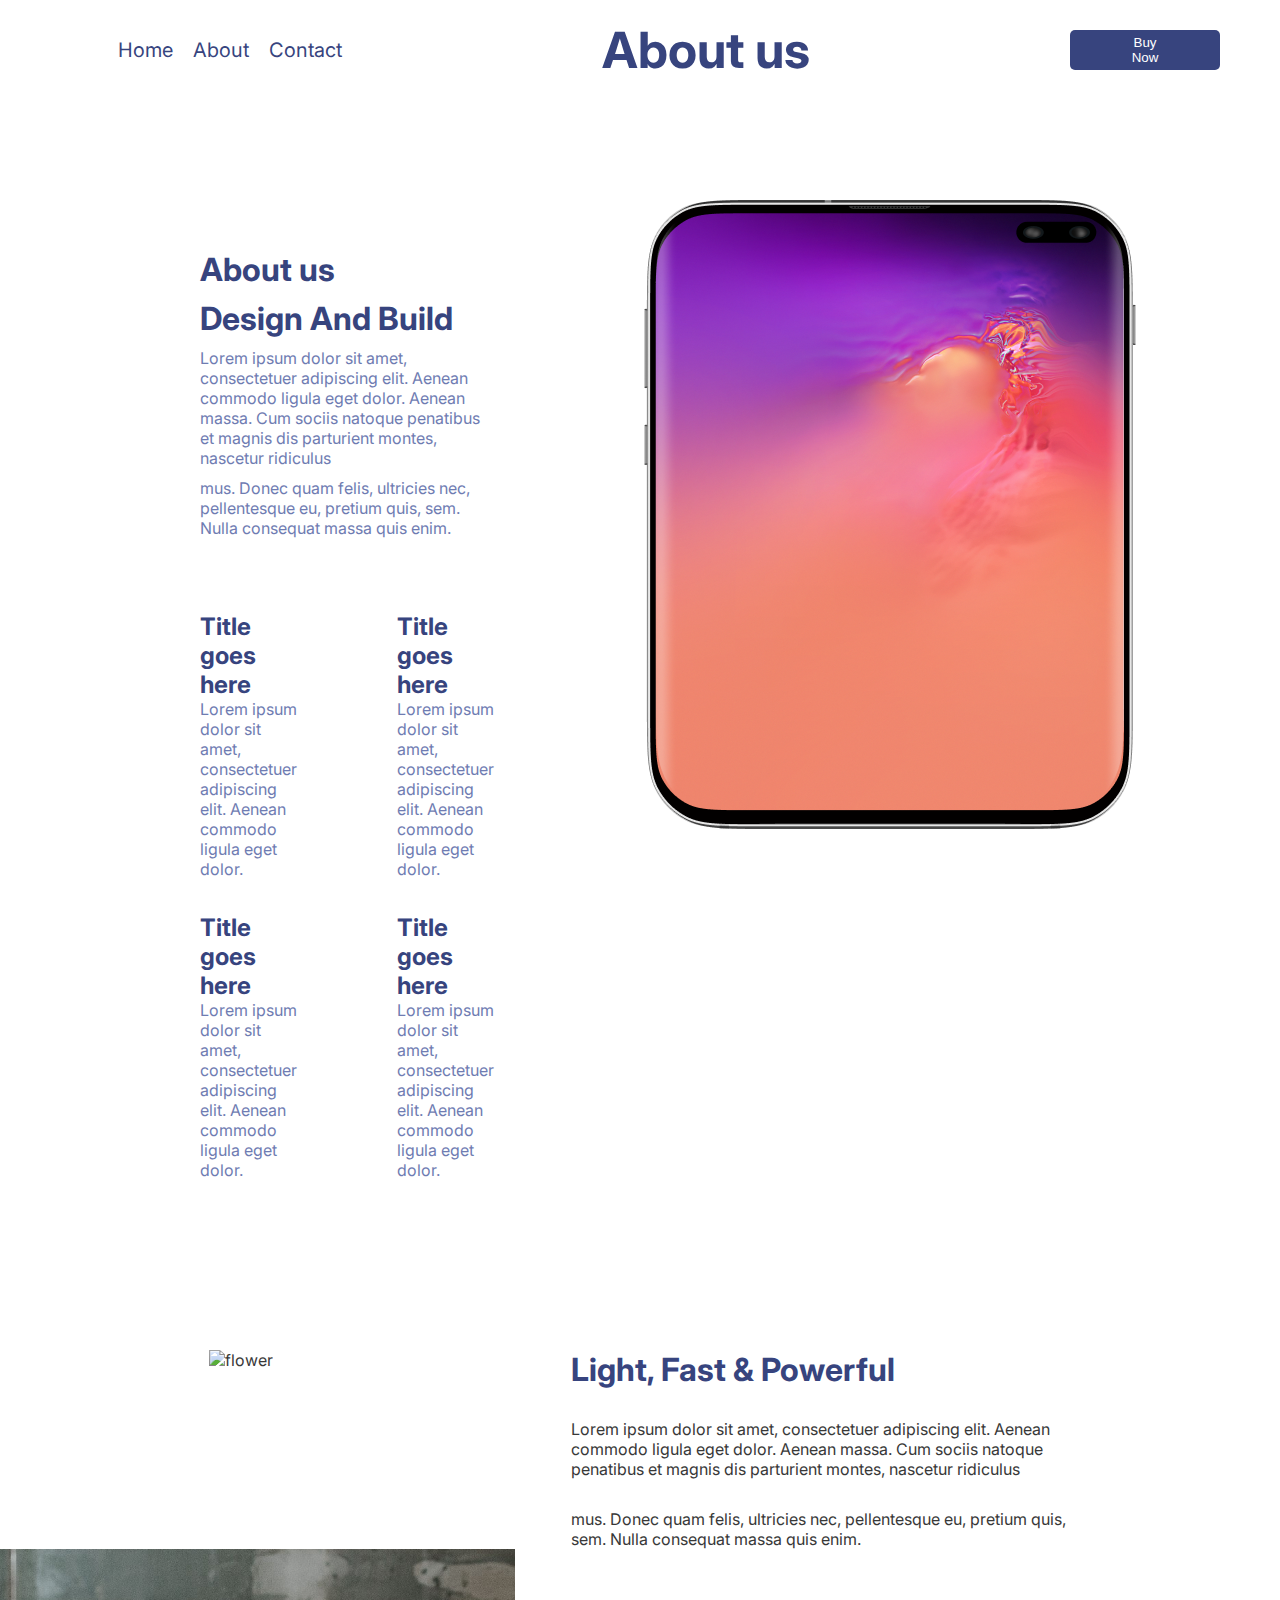
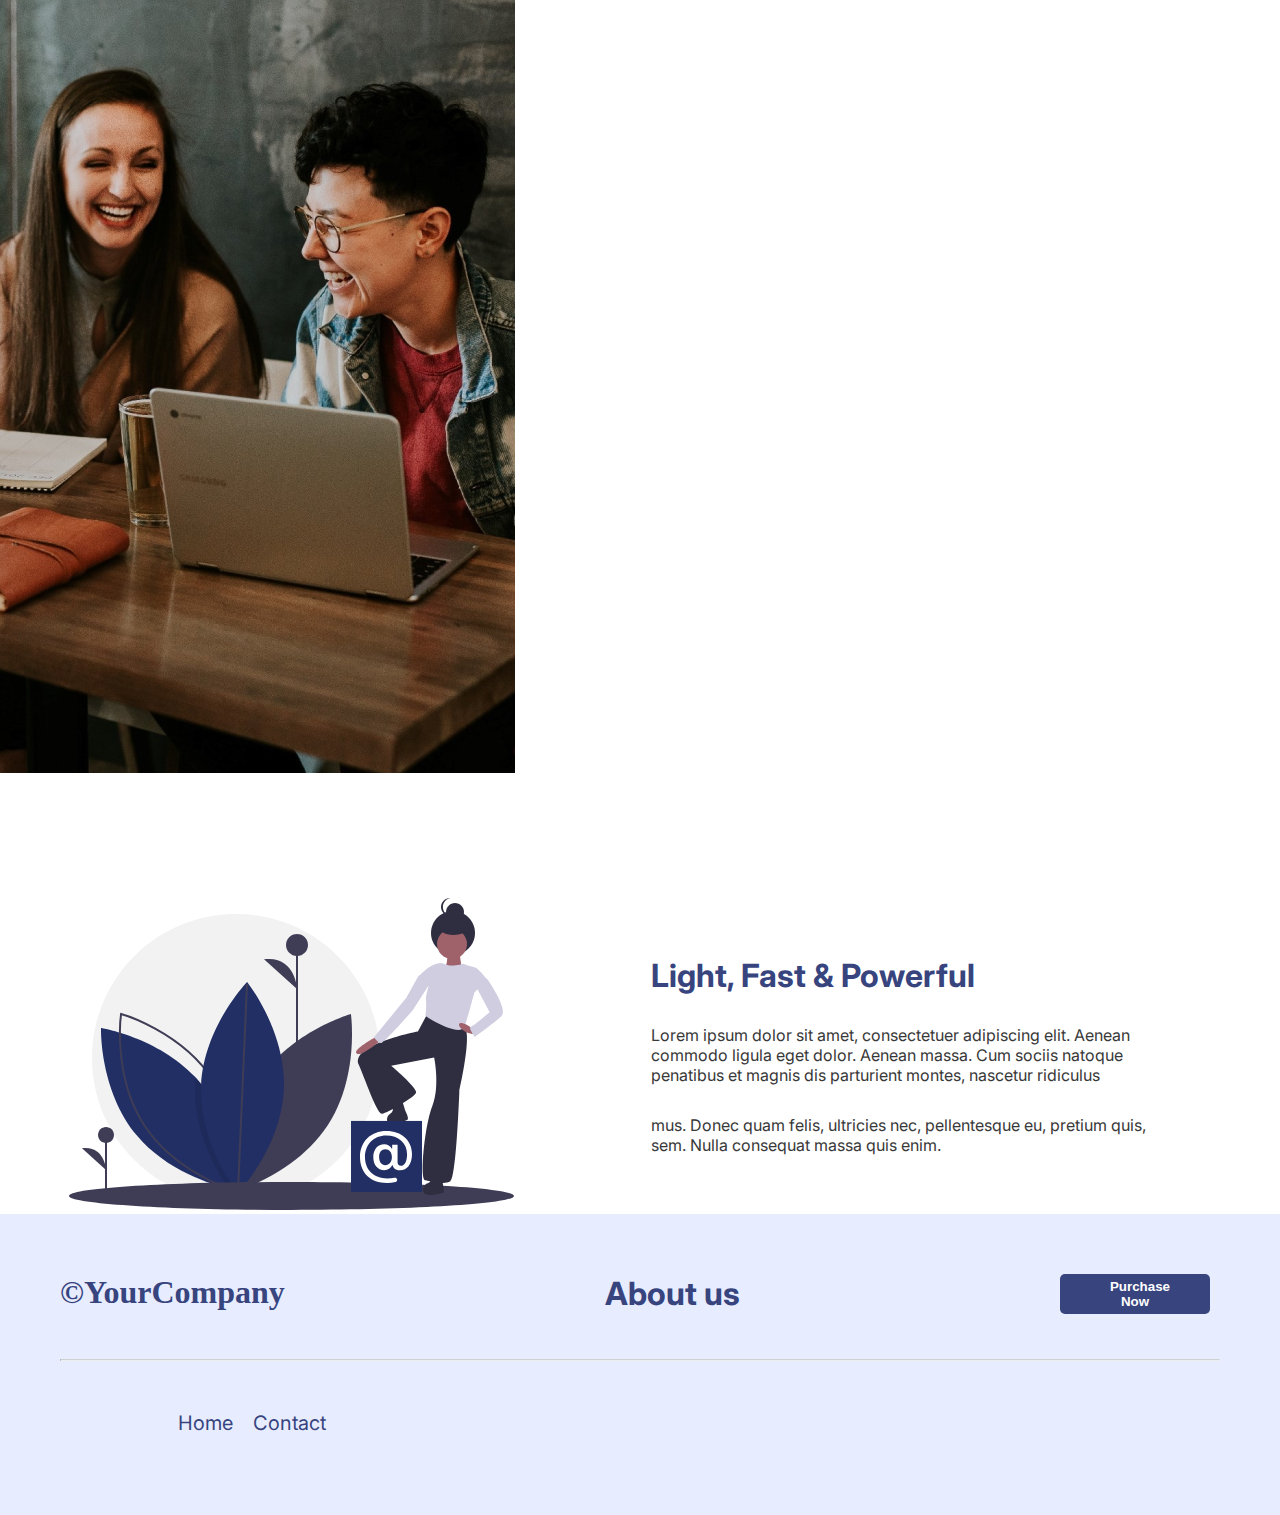
==== about.html @ 24881072 "edit" ====
<!DOCTYPE html>
<html>
  <head>
    <meta charset="utf-8" />
    <meta name="viewport" content="width=device-width, initial-scale=1.0" />
    <title>EchoTch Solutions</title>

    <link rel="stylesheet" href="style.css" />
    <link rel="preconnect" href="https://fonts.googleapis.com" />
    <link rel="preconnect" href="https://fonts.gstatic.com" crossorigin />
    <link
      href="https://fonts.googleapis.com/css2?family=Inter:ital,opsz,wght@0,14..32,100..900;1,14..32,100..900&display=swap"
      rel="stylesheet"
    />
    <link rel="preconnect" href="https://fonts.googleapis.com" />
    <link rel="preconnect" href="https://fonts.gstatic.com" crossorigin />
    <link
      href="https://fonts.googleapis.com/css2?family=Tinos:ital,wght@0,400;0,700;1,400;1,700&display=swap"
      rel="stylesheet"
    />
  </head>
  <body>
    <nav type="navigation">
      <ul class="list">
        <li class="nav">
          <div class="sections">
            <a href="index.html">Home</a>
            <a href="about.html">About</a>
            <a href="contact.html">Contact</a>
          </div>

          <h1 class="landing">About us</h1>
          <a href="products.html">
            <button class="buy">Buy Now</button>
          </a>
        </li>
      </ul>
    </nav>
    <section class="about-us-main">
      <div><img src="images/Samsung.png" alt="" /></div>
      <div class="about-us-main-text">
        <div class="about-us-subtext">
          <h1>About us</h1>
          <h1>Design And Build</h1>
          <p>
            Lorem ipsum dolor sit amet, consectetuer adipiscing elit. Aenean
            commodo ligula eget dolor. Aenean massa. Cum sociis natoque
            penatibus et magnis dis parturient montes, nascetur ridiculus
          </p>
          <p>
            mus. Donec quam felis, ultricies nec, pellentesque eu, pretium quis,
            sem. Nulla consequat massa quis enim.
          </p>
        </div>

        <div class="about-us-icons">
          <div class="text-icon">
            <img src="images/Icon.svg" alt="" />
            <h2>Title goes here</h2>
            <p>
              Lorem ipsum dolor sit amet, consectetuer adipiscing elit. Aenean
              commodo ligula eget dolor.
            </p>
          </div>
          <div class="text-icon">
            <img src="images/Icon.svg" alt="" />
            <h2>Title goes here</h2>
            <p>
              Lorem ipsum dolor sit amet, consectetuer adipiscing elit. Aenean
              commodo ligula eget dolor.
            </p>
          </div>
          <div class="text-icon">
            <img src="images/Icon.svg" alt="" />
            <h2>Title goes here</h2>
            <p>
              Lorem ipsum dolor sit amet, consectetuer adipiscing elit. Aenean
              commodo ligula eget dolor.
            </p>
          </div>
          <div class="text-icon">
            <img src="images/Icon.svg" alt="" />
            <h2>Title goes here</h2>
            <p>
              Lorem ipsum dolor sit amet, consectetuer adipiscing elit. Aenean
              commodo ligula eget dolor.
            </p>
          </div>
        </div>
      </div>
    </section>
    <section class="intro2">
      <div class="intro2-container">
        <div class="intro2-image">
          <img src="images/flower.svg" alt="flower" />
        </div>
        <div class="intro2-text">
          <h1>Light, Fast & Powerful</h1>
          <p>
            Lorem ipsum dolor sit amet, consectetuer adipiscing elit. Aenean
            commodo ligula eget dolor. Aenean massa. Cum sociis natoque
            penatibus et magnis dis parturient montes, nascetur ridiculus
          </p>
          <p>
            mus. Donec quam felis, ultricies nec, pellentesque eu, pretium quis,
            sem. Nulla consequat massa quis enim.
          </p>
        </div>
      </div>
    </section>
    <section class="info">
        <div><img src="images/nerds.png" alt=""></div>
        <div></div>
    </section>
    <section class="cta">
      <div class="cta-container">
        <div class="cta-image">
          <img src="images/flower2.svg" alt="flower2" />
        </div>
        <div class="cta-text">
          <h1>Light, Fast & Powerful</h1>
          <p>
            Lorem ipsum dolor sit amet, consectetuer adipiscing elit. Aenean
            commodo ligula eget dolor. Aenean massa. Cum sociis natoque
            penatibus et magnis dis parturient montes, nascetur ridiculus
          </p>
          <p>
            mus. Donec quam felis, ultricies nec, pellentesque eu, pretium quis,
            sem. Nulla consequat massa quis enim.
          </p>
        </div>
      </div>
    </section>
    <section>
      <footer>
        <div class="footer-top">
          <h1 class="footer-text">&#169;YourCompany</h1>
          <h1>About us</h1>
          <a href="products.html"><button>Purchase Now</button></a>
        </div>
        <div>
          <hr class="solid" />
        </div>
        <div class="footer-bottom">
          <div class="footer-sections">
            <ul class="list">
              <li class="nav">
                <div class="sections">
                  <a href="index.html">Home</a>
                  <a href="contact.html">Contact</a>
                </div>
              </li>
            </ul>
          </div>
          <div class="footer-icons">
            <img src="images/facebook.png" alt="" />
            <img src="images/linkedin.png" alt="" />
            <img src="images/twitter.png" alt="" />
            <img src="images/youtube.png" alt="" />
            <img src="images/Instagram.png" alt="" />
          </div>
        </div>
      </footer>
    </section>
  </body>
</html>
---- style.css ----
html {
  font-family: "Inter", sans-serif;
}
* {
  margin: 0;
  padding: 0;
}

.nav {
  display: flex;
  justify-content: space-between;
  align-items: center;
  color: #37447e;
  padding: 10px;
}
.intro {
  display: flex;
  justify-content: space-between;
  color: #37447e;
}
.sections {
  display: flex;
  justify-content: space-between;
  align-items: center;
  margin-left: 98px;
}

.hero {
  display: flex;
  justify-content: center;
  padding: 0 40px;
}
.hero-text {
  display: flex;
  justify-content: center;
  align-items: center;
  margin-top: 50px;
  width: 65%;
}
.hero-container {
  display: flex;
  justify-content: space-between;
  align-items: center;
  width: 90%;
}
.home-buttons {
  display: flex;
  align-items: center;
  margin-top: 50px;
  margin-bottom: 50px;
}
.learn {
  width: 150px;
  height: 40px;
}
.learn button {
  height: 40px;
  font-weight: bold;
  color: black;
  border-color: #cecece;
  border-style: solid;
  padding: 5px 50px;
  margin-right: 500px;
  border-radius: 5px;
  transition: 200ms;
}
.learn button:hover {
  cursor: pointer;
  scale: 1.05;
}
.buy-center {
  width: 150px;
  height: 40px;
  margin-right: 10px;
}
.buy-center button {
  width: 150px;
  height: 40px;
  font-weight: bold;
  color: white;
  background-color: #37447e;
  border: none;
  padding: 5px 50px;
  margin-right: 10px;
  border-radius: 5px;
  transition: 200ms;
}
.buy-center button:hover {
  background-color: #3cb371;
  color: white;
  border-color: #aaaaaa;
  cursor: pointer;
  scale: 1.05;
}
.sections a {
  font-size: 20px;
  padding: 10px;
  text-decoration: none;
  color: #37447e;
}
.sections a:hover {
  color: #465593;
}
.landing {
  display: flex;
  font-size: 50px;
  padding: 10px;
}
.buy {
  width: 150px;
  height: 40px;
  color: white;
  background-color: #37447e;
  border: none;
  padding-left: 50px;
  padding-top: 5px;
  padding-bottom: 5px;
  padding-right: 50px;
  margin: 10px;
  margin-right: 50px;
  border-radius: 5px;
  transition: 400ms;
}
.buy:hover {
  background-color: #3cb371;
  color: white;
  border-color: #aaaaaa;
  cursor: pointer;
  scale: 1.05;
}
.second-intro {
  display: flex;
  color: #37447e;
}
.second-hero-container {
  display: flex;
  justify-content: space-between;
  align-items: center;
  width: 90%;
}

.second-text {
  display: flex;
  justify-content: center;
  align-items: center;
  flex-direction: row;
  flex-wrap: wrap;
  margin-top: 50px;
  width: 65%;
  color: rgb(56, 56, 56);
  line-height: 140%;
}
.second-hero-text {
  display: flex;
  flex-wrap: wrap;
  justify-content: center;
  flex-direction: column;
  margin-left: 150px;
}
.second-section {
  margin-top: 120px;
}
.second-text p {
  margin-top: 10px;
}
.text-icons {
  margin-top: 50px;

  display: flex;
  width: 70%;
  justify-content: space-between;
}
.icon-title h1 {
  color: #37447e;
  display: flex;
  flex-direction: column;
  margin-top: 15px;
}
.icon-title2 h1 {
  color: #37447e;
  display: flex;
  flex-direction: column;
  margin-top: 15px;
}
.icon-inside {
  margin-right: 30px;
}
.icon-title p {
  margin-top: 7px;
  font-size: 10px;
  width: 240px;
  color: rgb(56, 56, 56);
}
.icon-title2 p {
  margin-top: 7px;
  font-size: 10px;
  width: 240px;
  color: rgb(56, 56, 56);
}
.intro2 {
  margin-top: 120px;
}
.intro2-container {
  display: flex;
  justify-content: space-around;
}
.intro2-text {
  display: flex;
  flex-direction: column;
  justify-content: center;
  width: 500px;
  margin-right: 60px;
}
.intro2-text h1 {
  align-self: flex-start;
  color: #37447e;
}
.intro2-text p {
  margin-top: 30px;
  color: rgb(56, 56, 56);
}
.intro2-image {
  margin-left: 60px;
  color: rgb(56, 56, 56);
}
.cta {
  margin-top: 120px;
}
.cta-container {
  display: flex;
  justify-content: space-around;
}
.cta-text {
  display: flex;
  flex-direction: column;
  justify-content: center;
  width: 500px;
  margin-right: 60px;
}
.cta-text p {
  margin-top: 30px;
  color: rgb(56, 56, 56);
}
.cta-text h1 {
  color: #37447e;
}
.pricing-container {
  background-color: #f2f5ff;
  display: flex;
  margin-top: 120px;
  flex-direction: column;
  align-items: center;
  padding-bottom: 100px;
  padding-top: 50px;
}
.pricing-title {
  color: #091133;
  font-size: 36px;
}
.pricing-text {
  color: #6f7cb2;
  margin-top: 30px;
  line-height: 25px;
  margin-bottom: 40px;
  width: 600px;
}
.pricing-container h1 {
  font-size: 50px;
}
.pricing-container p {
  font-size: 16px;
}
.price {
  color: #222f65;
}
.pricing-text2 {
  color: #6f7cb2;
  margin-top: 30px;
}
.pricing-text3 {
  color: #5d6970;
  margin-top: 30px;
  margin-bottom: 17px;
}
.buy-pricing {
  width: 150px;
  height: 40px;
}
.buy-pricing button {
  width: 150px;
  height: 40px;
  font-weight: bold;
  color: white;
  background-color: #37447e;
  border: none;
  padding: 5px 50px;
  margin-right: 10px;
  border-radius: 5px;
  transition: 200ms;
}
.buy-pricing button:hover {
  background-color: #3cb371;
  color: white;
  border-color: #aaaaaa;
  cursor: pointer;
  scale: 1.05;
}
footer {
  background-color: #e7ecff;
  display: flex;
  flex-direction: column;
  padding: 60px;
}
.footer-top {
  display: flex;
  justify-content: space-between;
  align-items: flex-start;
}
.footer-top h1 {
  color: #37447e;
}
.footer-text {
  font-family: "Tinos", sans-serif;
  color: #37447e;
}
footer button {
  width: 150px;
  height: 40px;
  font-weight: bold;
  color: white;
  background-color: #37447e;
  border: none;
  padding: 5px 50px;
  margin-right: 10px;
  border-radius: 5px;
  transition: 200ms;
}
footer button:hover {
  background-color: #3cb371;
  color: white;
  border-color: #aaaaaa;
  cursor: pointer;
  scale: 1.05;
}
footer button a {
  width: 150px;
  height: 40px;
}
hr.solid {
  margin-top: 45px;
  border-top: 1px solid #cdd1d4;
}
.footer-bottom {
  margin-top: 30px;
  display: flex;
  justify-content: space-between;
  align-items: center;
}
.footer-icons {
  display: flex;
  gap: 30px;
}
.main-contact {
  display: flex;
  padding: 50px;
  margin: 0 200px;
  justify-content: space-between;
  border: 1px solid #acacac;
  border-radius: 6px;
  margin-top: 80px;
  margin-bottom: 50px;
}
.fill-message {
  margin-bottom: 50px;
  display: flex;
  gap: 20px;
  justify-content: space-between;
  flex-direction: column;
  align-items: center;
}
.input {
  width: 350px;
  height: 37px;
  border-radius: 5px;
  background: #f6f6f6;
  border: 1px solid #d6d6d6;
}
.message-input {
  width: 350px;
  height: 150px;
  border-radius: 5px;
  border: 1px solid #d6d6d6;
  background: #f6f6f6;
}
.input-text ::placeholder {
  padding: 10px;
  font-family: "Inter";
}
.input-text {
  display: flex;
  flex-direction: column;
  gap: 6px;
}
.note {
  display: flex;
  width: 450px;
  height: 300px;
  padding: 30px;
  align-self: center;
  justify-content: center;
  align-items: center;
  align-content: center;
  gap: 25px;
  flex-wrap: wrap;
  border-radius: 5px;
  margin-bottom: 52px;
  border: 1px solid #d6d6d6;
  background: #f6f6f6;
}
.note h1 {
  color: #37447e;
}
.note p {
  width: 420px;
  line-height: 25px;
}
.contact-buttons {
  display: flex;
  flex-direction: row;
  justify-content: space-between;
  gap: 50px;
}
.contact-buttons button {
  width: 150px;
  height: 40px;
  font-weight: bold;
  color: white;
  background-color: #37447e;
  border: none;
  padding: 5px 50px;

  border-radius: 5px;
  transition: 200ms;
}
.contact-button-first:hover {
  background-color: red;
  color: white;
  border-color: #aaaaaa;
  cursor: pointer;
  scale: 1.05;
}
.contact-button-second:hover {
  background-color: #3cb371;
  color: white;
  border-color: #aaaaaa;
  cursor: pointer;
  scale: 1.05;
}
.social-media {
  display: flex;
  padding: 50px;
  width: 1117.6px;
  justify-content: center;
  flex-direction: column;
  align-items: center;
  border: 1px solid #acacac;
  border-radius: 5px;
}
.sm-text {
  color: #37447e;
}
.sm-icons {
  width: 90%;
  display: grid;
  grid-template-columns: 1fr 1fr 1fr;
  place-items: center;
}
.sm-icon {
  margin: 20px;
  justify-content: center;
}
.footer {
  display: flex;
  justify-content: center;
  margin-bottom: 25px;
}
.about-us-main {
  display: flex;
  margin-top: 100px;
  flex-direction: row-reverse;
  justify-content: space-around;
  gap: 100px;
  padding: 0 150px;
}
.about-us-main-text {
  padding: 50px;
}
.about-us-subtext {
  display: flex;
  flex-direction: column;
  gap: 10px;
  margin-bottom: 50px;
}
.about-us-subtext h1 {
  color: #37447e;
}
.about-us-subtext p {
  color: #6f7cb2;
}
.about-us-icons {
  display: grid;
  grid-template-columns: 1fr 1fr;
  grid-template-rows: 1fr 1fr;
  grid-gap: 10px 100px;
}
.text-icon img {
  margin: 10px 0;
}
.about-us-icons h2 {
  color: #37447e;
}
.about-us-icons p {
  color: #6f7cb2;
}
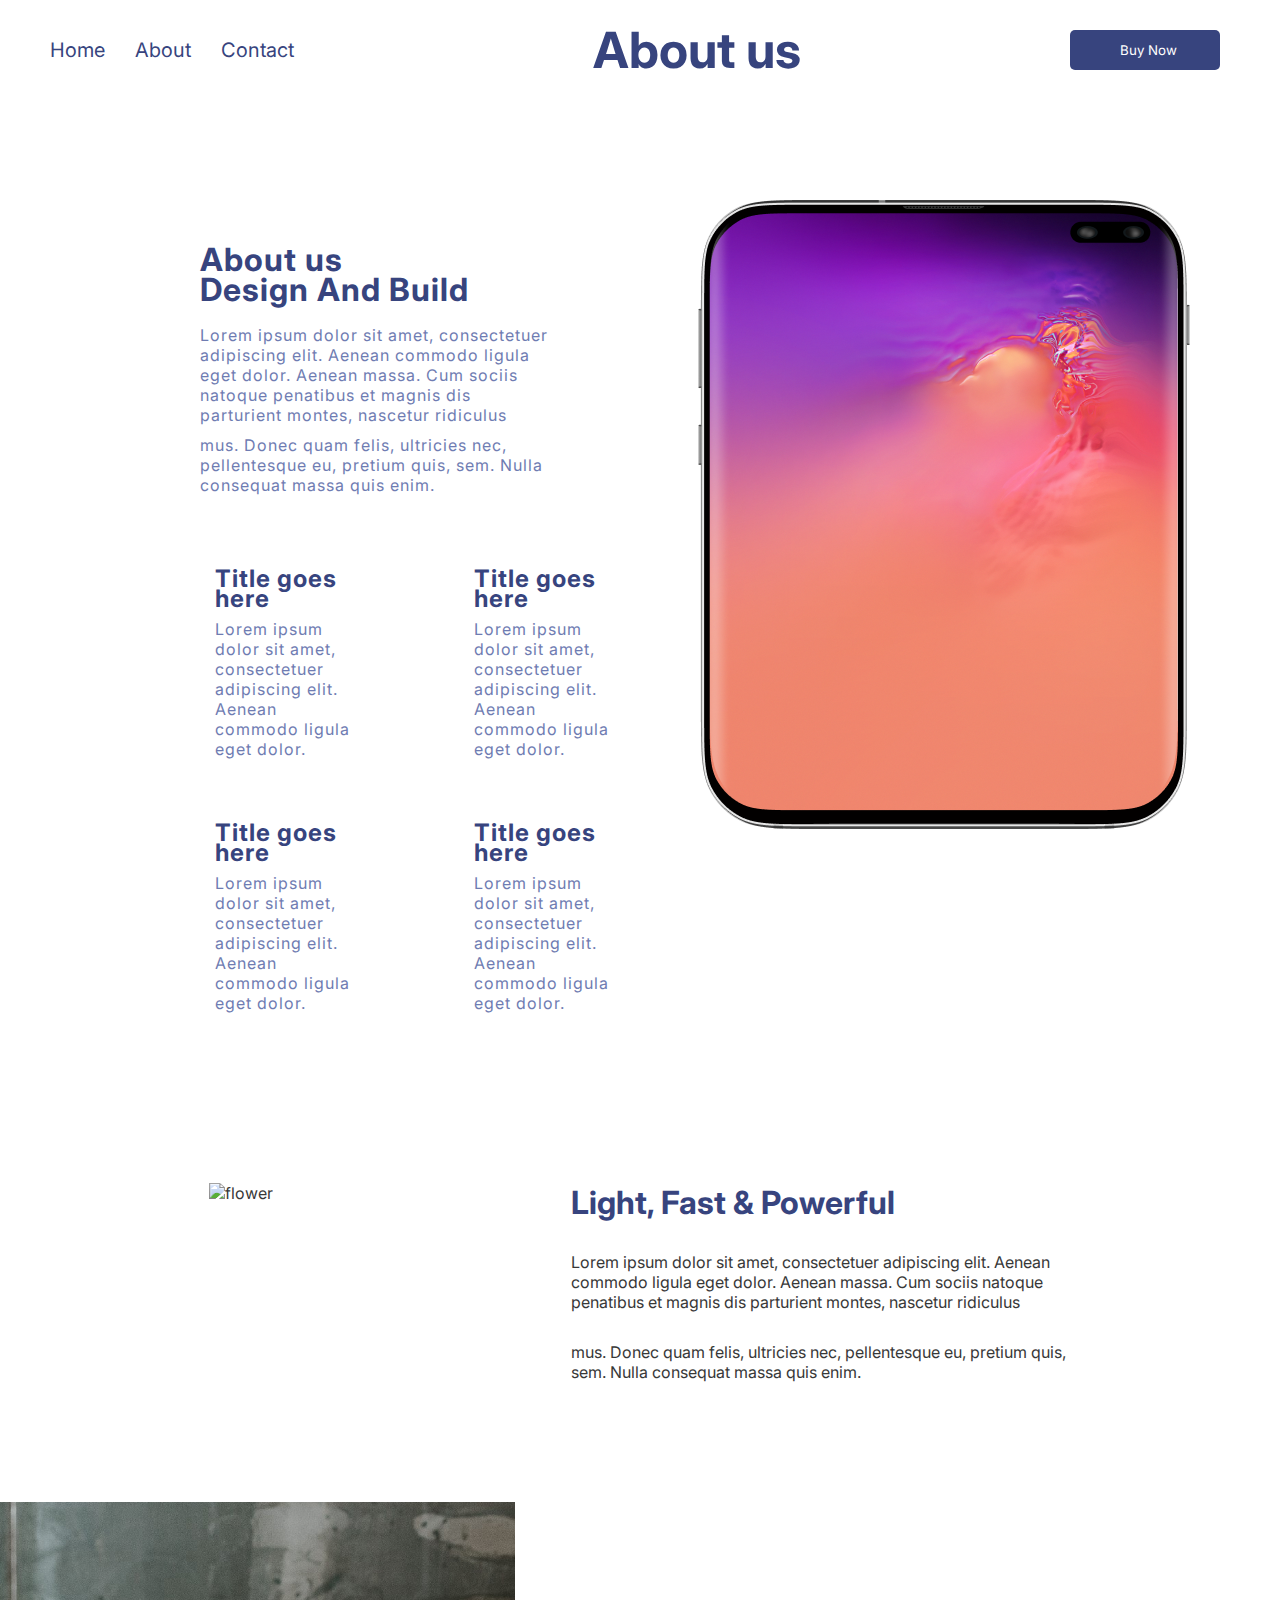
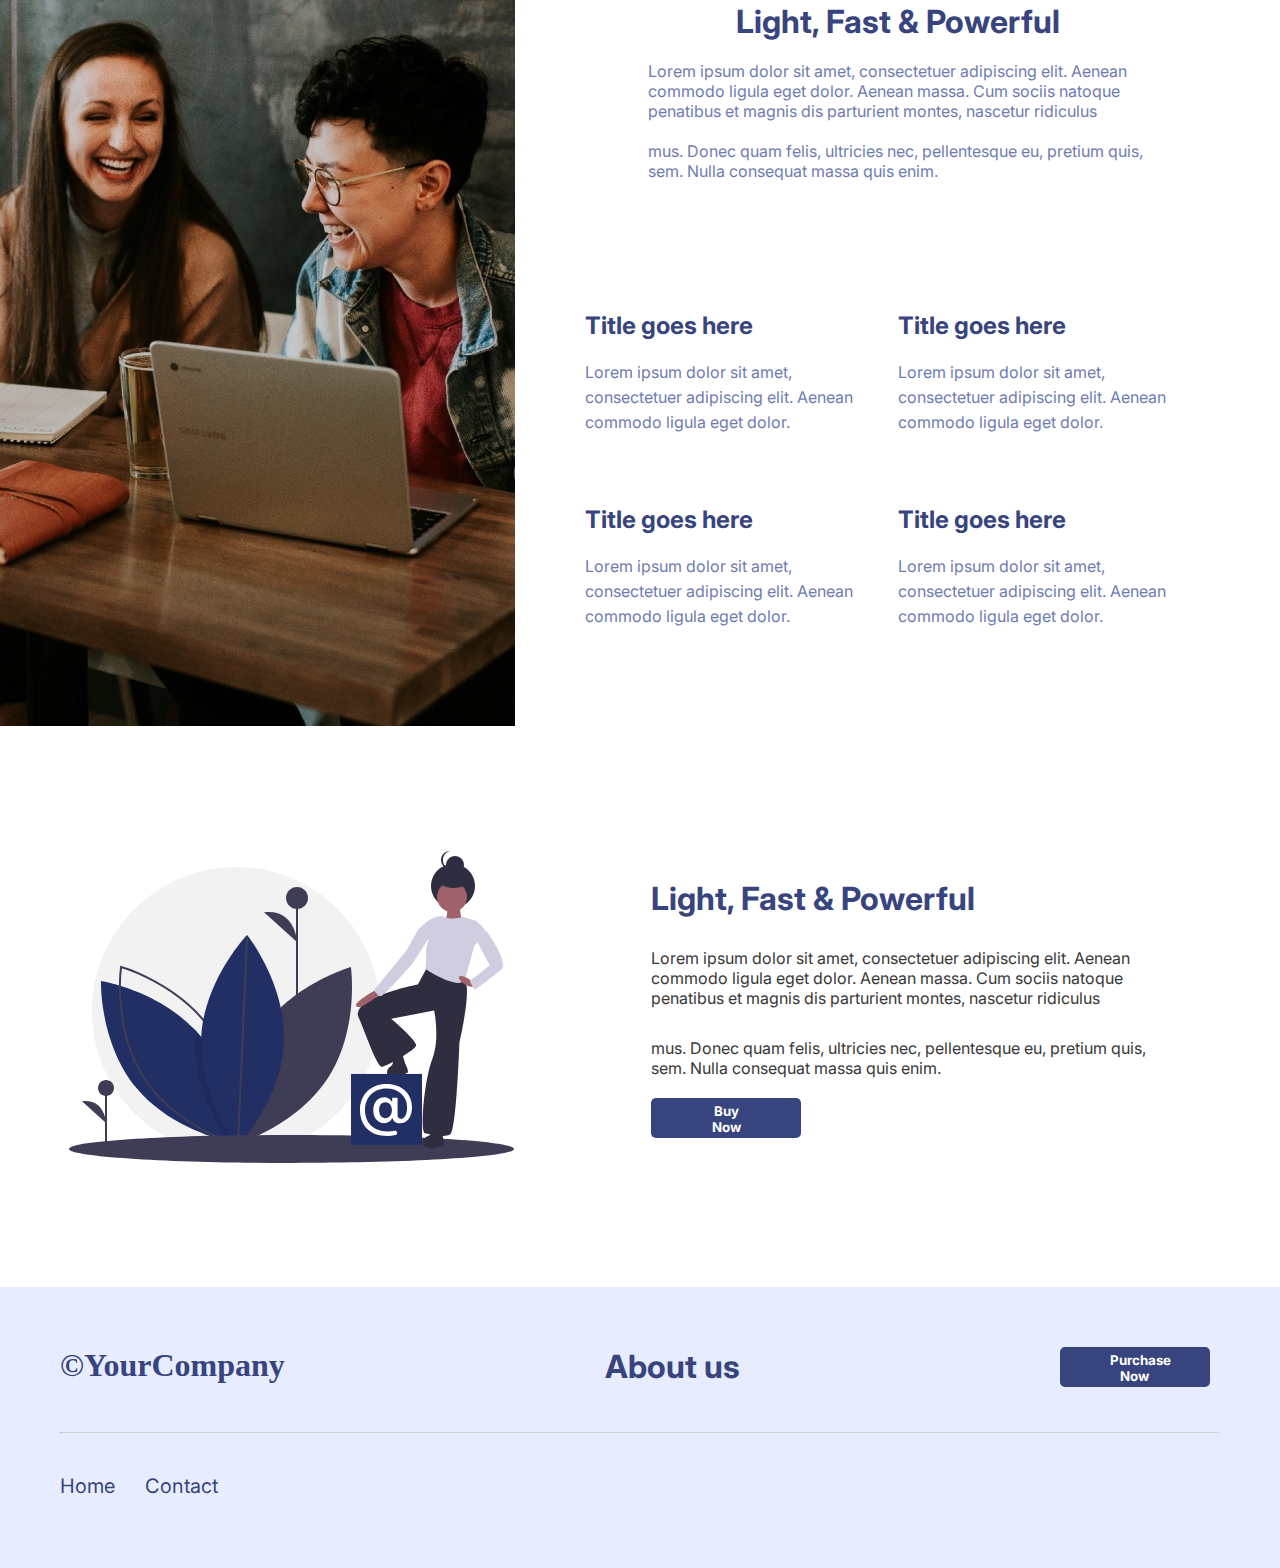
==== commit 627e0353: "edit" ====
--- a/about.html
+++ b/about.html
@@ -20,10 +20,10 @@
     />
   </head>
   <body>
-    <nav type="navigation">
+    <nav type="navigation" style="padding-right: 60px">
       <ul class="list">
         <li class="nav">
-          <div class="sections">
+          <div class="sections" style="margin-left: 50px">
             <a href="index.html">Home</a>
             <a href="about.html">About</a>
             <a href="contact.html">Contact</a>
@@ -41,7 +41,7 @@
       <div class="about-us-main-text">
         <div class="about-us-subtext">
           <h1>About us</h1>
-          <h1>Design And Build</h1>
+          <h1 style="margin-bottom: 15px">Design And Build</h1>
           <p>
             Lorem ipsum dolor sit amet, consectetuer adipiscing elit. Aenean
             commodo ligula eget dolor. Aenean massa. Cum sociis natoque
@@ -109,10 +109,57 @@
       </div>
     </section>
     <section class="info">
-        <div><img src="images/nerds.png" alt=""></div>
-        <div></div>
-    </section>
-    <section class="cta">
+      <div><img src="images/nerds.png" alt="" /></div>
+      <div class="text-container">
+        <div class="info-text">
+          <h1>Light, Fast & Powerful</h1>
+          <p>
+            Lorem ipsum dolor sit amet, consectetuer adipiscing elit. Aenean
+            commodo ligula eget dolor. Aenean massa. Cum sociis natoque
+            penatibus et magnis dis parturient montes, nascetur ridiculus
+          </p>
+          <p>
+            mus. Donec quam felis, ultricies nec, pellentesque eu, pretium quis,
+            sem. Nulla consequat massa quis enim.
+          </p>
+        </div>
+        <div class="about-us-icons2">
+          <div class="text-icon2">
+            <img src="images/Icon.svg" alt="" />
+            <h2>Title goes here</h2>
+            <p>
+              Lorem ipsum dolor sit amet, consectetuer adipiscing elit. Aenean
+              commodo ligula eget dolor.
+            </p>
+          </div>
+          <div class="text-icon2">
+            <img src="images/Icon.svg" alt="" />
+            <h2>Title goes here</h2>
+            <p>
+              Lorem ipsum dolor sit amet, consectetuer adipiscing elit. Aenean
+              commodo ligula eget dolor.
+            </p>
+          </div>
+          <div class="text-icon2">
+            <img src="images/Icon.svg" alt="" />
+            <h2>Title goes here</h2>
+            <p>
+              Lorem ipsum dolor sit amet, consectetuer adipiscing elit. Aenean
+              commodo ligula eget dolor.
+            </p>
+          </div>
+          <div class="text-icon2">
+            <img src="images/Icon.svg" alt="" />
+            <h2>Title goes here</h2>
+            <p>
+              Lorem ipsum dolor sit amet, consectetuer adipiscing elit. Aenean
+              commodo ligula eget dolor.
+            </p>
+          </div>
+        </div>
+      </div>
+    </section>
+    <section class="cta" style="margin: 120px 0">
       <div class="cta-container">
         <div class="cta-image">
           <img src="images/flower2.svg" alt="flower2" />
@@ -128,6 +175,9 @@
             mus. Donec quam felis, ultricies nec, pellentesque eu, pretium quis,
             sem. Nulla consequat massa quis enim.
           </p>
+          <a href="products.html" class="cta-buy">
+            <button>Buy Now</button>
+          </a>
         </div>
       </div>
     </section>
--- a/style.css
+++ b/style.css
@@ -1,9 +1,9 @@
 html {
-  font-family: "Inter", sans-serif;
 }
 * {
   margin: 0;
   padding: 0;
+  font-family: "Inter", sans-serif;
 }
 
 .nav {
@@ -11,7 +11,7 @@
   justify-content: space-between;
   align-items: center;
   color: #37447e;
-  padding: 10px;
+  padding: 10px 0;
 }
 .intro {
   display: flex;
@@ -22,7 +22,6 @@
   display: flex;
   justify-content: space-between;
   align-items: center;
-  margin-left: 98px;
 }
 
 .hero {
@@ -94,7 +93,7 @@
 }
 .sections a {
   font-size: 20px;
-  padding: 10px;
+  margin-right: 30px;
   text-decoration: none;
   color: #37447e;
 }
@@ -115,9 +114,8 @@
   padding-left: 50px;
   padding-top: 5px;
   padding-bottom: 5px;
-  padding-right: 50px;
-  margin: 10px;
-  margin-right: 50px;
+  padding-right: 43px;
+
   border-radius: 5px;
   transition: 400ms;
 }
@@ -386,15 +384,24 @@
   border: 1px solid #d6d6d6;
 }
 .message-input {
-  width: 350px;
+  width: 330px;
   height: 150px;
   border-radius: 5px;
   border: 1px solid #d6d6d6;
   background: #f6f6f6;
 }
+.message-input::-webkit-scrollbar {
+  display: none;
+}
+.message-input::-webkit-resizer {
+  display: none;
+}
 .input-text ::placeholder {
-  padding: 10px;
   font-family: "Inter";
+}
+.input-text :inp {
+  display: none;
+  color: red;
 }
 .input-text {
   display: flex;
@@ -458,7 +465,6 @@
 }
 .social-media {
   display: flex;
-  padding: 50px;
   width: 1117.6px;
   justify-content: center;
   flex-direction: column;
@@ -500,6 +506,8 @@
   flex-direction: column;
   gap: 10px;
   margin-bottom: 50px;
+  line-height: 20px;
+  letter-spacing: 1px;
 }
 .about-us-subtext h1 {
   color: #37447e;
@@ -511,14 +519,231 @@
   display: grid;
   grid-template-columns: 1fr 1fr;
   grid-template-rows: 1fr 1fr;
-  grid-gap: 10px 100px;
+  grid-gap: 40px 100px;
+  line-height: 20px;
+  letter-spacing: 1px;
+  width: 120%;
 }
 .text-icon img {
   margin: 10px 0;
 }
 .about-us-icons h2 {
   color: #37447e;
+  padding-bottom: 10px;
+  padding-left: 15px;
 }
 .about-us-icons p {
   color: #6f7cb2;
-}
+  padding-left: 15px;
+}
+.info {
+  display: flex;
+  margin-top: 120px;
+}
+.text-container {
+  flex: 2;
+}
+.info-text {
+  margin: 100px 0;
+  display: flex;
+  align-items: center;
+  flex-direction: column;
+  flex: 2;
+  gap: 20px;
+}
+.info-text p {
+  color: #6f7cb2;
+  width: 500px;
+}
+.info-text h1 {
+  color: #37447e;
+}
+.about-us-icons2 {
+  display: grid;
+  grid-template-columns: 1fr 1fr;
+  grid-template-rows: 1fr 1fr;
+  margin: 70px;
+  gap: 40px 0;
+}
+.text-icon2 {
+  width: 90%;
+}
+.text-icon2 h2 {
+  margin-top: 10px;
+  color: #37447e;
+}
+.text-icon2 p {
+  margin-top: 20px;
+  line-height: 25px;
+  color: #6f7cb2;
+}
+.cta-buy {
+  margin-top: 20px;
+}
+.cta-buy button {
+  width: 150px;
+  height: 40px;
+  font-weight: bold;
+  color: white;
+  background-color: #37447e;
+  border: none;
+  padding: 5px 50px;
+
+  border-radius: 5px;
+  transition: 200ms;
+}
+.cta-buy button:hover {
+  background-color: #3cb371;
+  color: white;
+  border-color: #aaaaaa;
+  cursor: pointer;
+  scale: 1.05;
+}
+.cta-text a {
+  width: 150px;
+  height: 40px;
+}
+.product-main {
+  display: flex;
+  justify-content: center;
+  margin-bottom: 100px;
+  margin-top: 50px;
+}
+.product-container {
+  width: 1350px;
+  height: 715px;
+  display: flex;
+  gap: 60px;
+}
+.filters {
+  display: flex;
+  flex-direction: column;
+  justify-content: center;
+  align-items: center;
+  width: 345px;
+  border: 2px solid #acacac;
+  border-radius: 5px;
+  padding: 10px 20px;
+}
+
+.active-filters {
+  margin: 10px 30px;
+  display: flex;
+  justify-content: space-around;
+  flex-wrap: wrap;
+  gap: 15px 15px;
+}
+.filter {
+  display: flex;
+  justify-content: center;
+  align-items: center;
+  width: 60px;
+  height: 30px;
+  padding: 0 5px;
+  gap: 5px;
+  background-color: #acacac;
+  border-radius: 2px;
+}
+.available-filters {
+  width: 288px;
+  height: 564px;
+  border: 2px solid #acacac;
+  border-radius: 5px;
+  padding: 20px;
+  display: flex;
+  flex-direction: column;
+  align-items: flex-start;
+  justify-content: space-between;
+  flex-wrap: wrap;
+}
+.checkbox-filter {
+  display: flex;
+  gap: 20px;
+}
+input[type="checkbox"] {
+  /* Double-sized Checkboxes */
+  -ms-transform: scale(2); /* IE */
+  -moz-transform: scale(2); /* FF */
+  -webkit-transform: scale(2); /* Safari and Chrome */
+  -o-transform: scale(2); /* Opera */
+  transform: scale(2);
+  padding: 10px;
+}
+.product-menu {
+  width: 960px;
+  height: 671.8px;
+  border: 2px solid #acacac;
+  border-radius: 5px;
+  display: flex;
+  overflow: scroll;
+  align-items: center;
+  flex-direction: column;
+}
+.product-menu::-webkit-scrollbar {
+  display: none;
+}
+.product {
+  width: 870px;
+  height: 133px;
+  border: 1px solid #acacac;
+  border-radius: 5px;
+  margin: 20px 0;
+  display: flex;
+  justify-content: center;
+  align-items: center;
+}
+.product p {
+  padding: 20px;
+}
+.product-interaction button {
+  color: white;
+  font-weight: bold;
+  width: 150px;
+  height: 26px;
+  border-radius: 5px;
+  background: #37447e;
+  border: none;
+}
+#b1:hover {
+  background-color: #13b00d;
+
+  border-color: #aaaaaa;
+  cursor: pointer;
+  scale: 1.05;
+}
+#b2:hover {
+  border-color: #aaaaaa;
+  cursor: pointer;
+  scale: 1.05;
+}
+.product-interaction h3 {
+  color: #13b00d;
+}
+.product-interaction a {
+  width: 150px;
+  height: 26px;
+  border-radius: 5px;
+}
+.product img {
+  border-radius: 5px;
+  margin-left: 10px;
+}
+.product-interaction {
+  height: 100%;
+  display: flex;
+  flex-direction: column;
+  justify-content: space-evenly;
+  align-items: center;
+  margin-right: 10px;
+}
+.error img {
+  width: 80%;
+  height: 80%;
+}
+.error {
+  display: flex;
+  justify-content: center;
+}
+textarea {
+  padding: 20px;
+}
